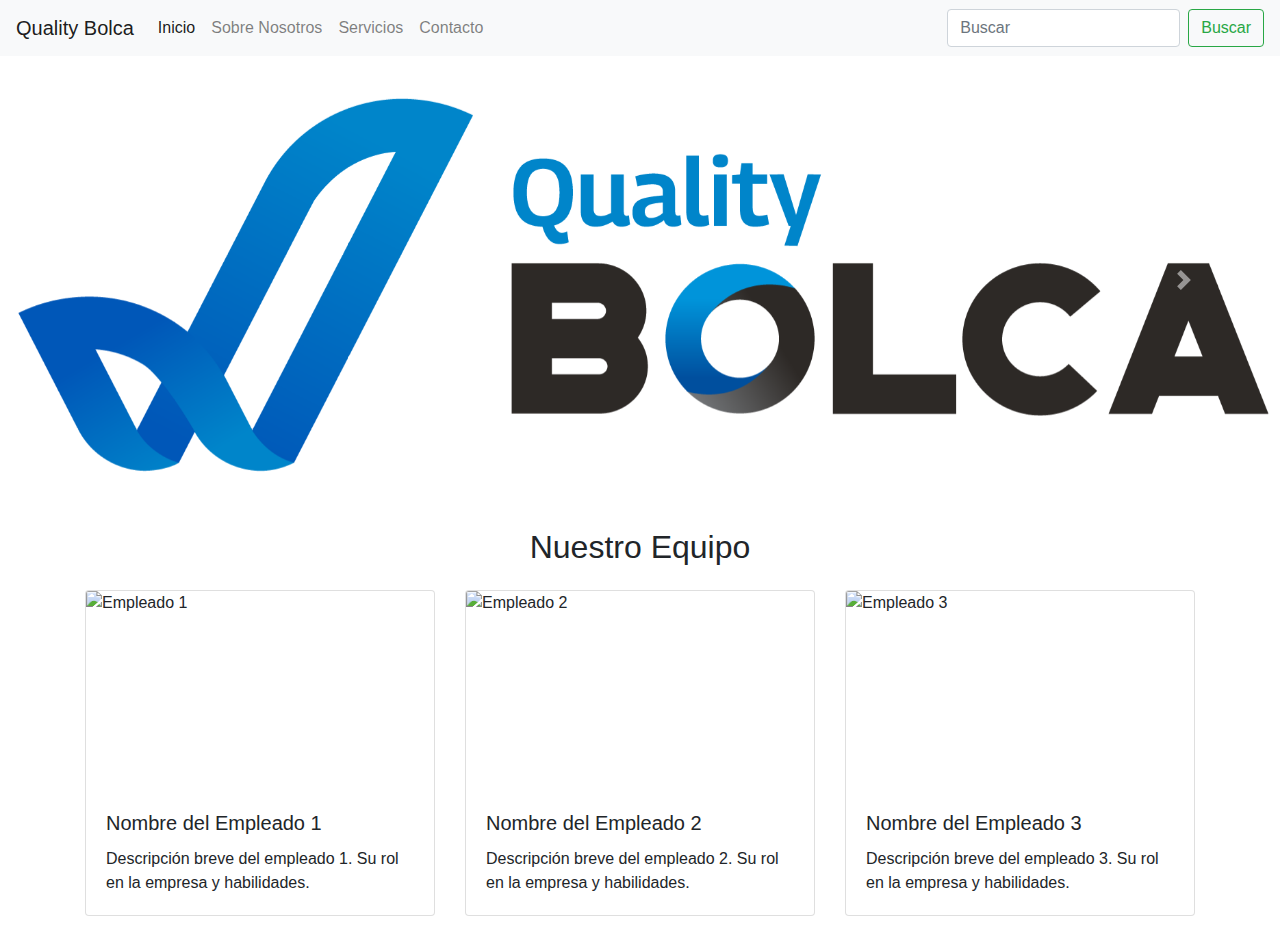
==== index.html @ 789fc7d4 "Cambios 1" ====
<!DOCTYPE html>
<html lang="es">
<head>
    <meta charset="UTF-8">
    <meta name="viewport" content="width=device-width, initial-scale=1.0">
    <title>Directorio</title>
    <!-- Enlace a Bootstrap CSS -->
    <link href="https://stackpath.bootstrapcdn.com/bootstrap/4.5.2/css/bootstrap.min.css" rel="stylesheet">
    <style>
        body {
            padding-top: 56px; /* Espacio para la navbar */
        }
        .carousel-item img {
            width: 100%;
            height: 400px; /* Ajusta la altura del carrusel a tu gusto */
            object-fit: cover;
        }
        .card-img-top {
            height: 200px;
            object-fit: cover;
        }
    </style>
</head>
<body>
    <!-- Navbar -->
    <nav class="navbar navbar-expand-lg navbar-light bg-light fixed-top">
        <a class="navbar-brand" href="#">Quality Bolca</a>
        <button class="navbar-toggler" type="button" data-toggle="collapse" data-target="#navbarNav" aria-controls="navbarNav" aria-expanded="false" aria-label="Toggle navigation">
            <span class="navbar-toggler-icon"></span>
        </button>
        <div class="collapse navbar-collapse" id="navbarNav">
            <ul class="navbar-nav mr-auto">
                <li class="nav-item active">
                    <a class="nav-link" href="#">Inicio <span class="sr-only">(actual)</span></a>
                </li>
                <li class="nav-item">
                    <a class="nav-link" href="#">Sobre Nosotros</a>
                </li>
                <li class="nav-item">
                    <a class="nav-link" href="#">Servicios</a>
                </li>
                <li class="nav-item">
                    <a class="nav-link" href="#">Contacto</a>
                </li>
            </ul>
            <!-- Formulario de búsqueda -->
            <form class="form-inline my-2 my-lg-0">
                <input class="form-control mr-sm-2" type="search" placeholder="Buscar" aria-label="Buscar">
                <button class="btn btn-outline-success my-2 my-sm-0" type="submit">Buscar</button>
            </form>
        </div>
    </nav>

    <!-- Carrusel -->
    <div id="carouselExampleIndicators" class="carousel slide mt-4" data-ride="carousel">
        <ol class="carousel-indicators">
            <li data-target="#carouselExampleIndicators" data-slide-to="0" class="active"></li>
            <li data-target="#carouselExampleIndicators" data-slide-to="1"></li>
            <li data-target="#carouselExampleIndicators" data-slide-to="2"></li>
        </ol>
        <div class="carousel-inner">
            <div class="carousel-item active">
                <img src="media/logo.png" class="d-block w-100" alt="...">
                <div class="carousel-caption d-none d-md-block">
                    
                </div>
            </div>
            <div class="carousel-item">
                <img src="media/logo-grupo--negative.webp" class="d-block w-100" alt="...">
                <div class="carousel-caption d-none d-md-block">
                   
                </div>
            </div>
            <div class="carousel-item">
                <img src="media/57e1c28912a8a.jpg" class="d-block w-100" alt="...">
                <div class="carousel-caption d-none d-md-block">
                    
                </div>
            </div>
        </div>
        <a class="carousel-control-prev" href="#carouselExampleIndicators" role="button" data-slide="prev">
            <span class="carousel-control-prev-icon" aria-hidden="true"></span>
            <span class="sr-only">Previous</span>
        </a>
        <a class="carousel-control-next" href="#carouselExampleIndicators" role="button" data-slide="next">
            <span class="carousel-control-next-icon" aria-hidden="true"></span>
            <span class="sr-only">Next</span>
        </a>
    </div>

    <!-- Información de Empleados -->
    <div class="container mt-5">
        <h2 class="text-center mb-4">Nuestro Equipo</h2>
        <div class="row">
            <!-- Tarjeta 1 -->
            <div class="col-md-4 mb-4">
                <div class="card">
                    <img src="https://via.placeholder.com/350x200?text=Empleado+1" class="card-img-top" alt="Empleado 1">
                    <div class="card-body">
                        <h5 class="card-title">Nombre del Empleado 1</h5>
                        <p class="card-text">Descripción breve del empleado 1. Su rol en la empresa y habilidades.</p>
                    </div>
                </div>
            </div>
            <!-- Tarjeta 2 -->
            <div class="col-md-4 mb-4">
                <div class="card">
                    <img src="https://via.placeholder.com/350x200?text=Empleado+2" class="card-img-top" alt="Empleado 2">
                    <div class="card-body">
                        <h5 class="card-title">Nombre del Empleado 2</h5>
                        <p class="card-text">Descripción breve del empleado 2. Su rol en la empresa y habilidades.</p>
                    </div>
                </div>
            </div>
            <!-- Tarjeta 3 -->
            <div class="col-md-4 mb-4">
                <div class="card">
                    <img src="https://via.placeholder.com/350x200?text=Empleado+3" class="card-img-top" alt="Empleado 3">
                    <div class="card-body">
                        <h5 class="card-title">Nombre del Empleado 3</h5>
                        <p class="card-text">Descripción breve del empleado 3. Su rol en la empresa y habilidades.</p>
                    </div>
                </div>
            </div>
        </div>
    </div>

    <!-- Enlace a Bootstrap JS y dependencias -->
    <script src="https://code.jquery.com/jquery-3.5.1.slim.min.js"></script>
    <script src="https://cdn.jsdelivr.net/npm/@popperjs/core@2.10.2/dist/umd/popper.min.js"></script>
    <script src="https://stackpath.bootstrapcdn.com/bootstrap/4.5.2/js/bootstrap.min.js"></script>
</body>
</html>
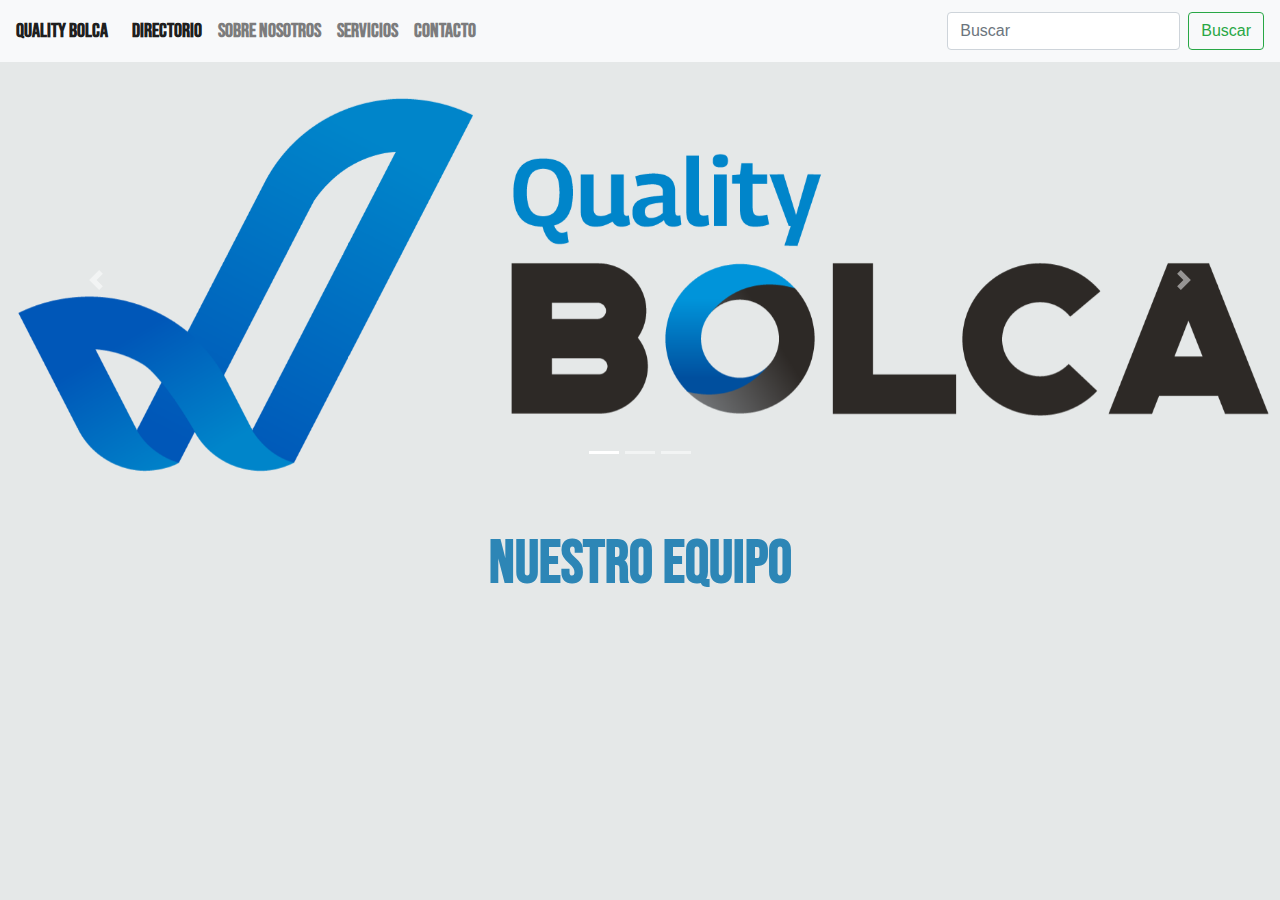
==== commit 34c040f9: "Script JS" ====
--- a/index.html
+++ b/index.html
@@ -6,32 +6,23 @@
     <title>Directorio</title>
     <!-- Enlace a Bootstrap CSS -->
     <link href="https://stackpath.bootstrapcdn.com/bootstrap/4.5.2/css/bootstrap.min.css" rel="stylesheet">
-    <style>
-        body {
-            padding-top: 56px; /* Espacio para la navbar */
-        }
-        .carousel-item img {
-            width: 100%;
-            height: 400px; /* Ajusta la altura del carrusel a tu gusto */
-            object-fit: cover;
-        }
-        .card-img-top {
-            height: 200px;
-            object-fit: cover;
-        }
-    </style>
+    <!-- Enlace a tu archivo CSS -->
+    <link href="styles.css" rel="stylesheet">
+    <link rel="preconnect" href="https://fonts.googleapis.com">
+    <link rel="preconnect" href="https://fonts.gstatic.com" crossorigin>
+    <link href="https://fonts.googleapis.com/css2?family=Bebas+Neue&display=swap" rel="stylesheet">
 </head>
 <body>
     <!-- Navbar -->
     <nav class="navbar navbar-expand-lg navbar-light bg-light fixed-top">
-        <a class="navbar-brand" href="#">Quality Bolca</a>
+        <a  class="navbar-brand" href="#">Quality Bolca</a>
         <button class="navbar-toggler" type="button" data-toggle="collapse" data-target="#navbarNav" aria-controls="navbarNav" aria-expanded="false" aria-label="Toggle navigation">
             <span class="navbar-toggler-icon"></span>
         </button>
         <div class="collapse navbar-collapse" id="navbarNav">
             <ul class="navbar-nav mr-auto">
                 <li class="nav-item active">
-                    <a class="nav-link" href="#">Inicio <span class="sr-only">(actual)</span></a>
+                    <a class="nav-link" href="#">Directorio <span class="sr-only">(actual)</span></a>
                 </li>
                 <li class="nav-item">
                     <a class="nav-link" href="#">Sobre Nosotros</a>
@@ -44,10 +35,11 @@
                 </li>
             </ul>
             <!-- Formulario de búsqueda -->
-            <form class="form-inline my-2 my-lg-0">
-                <input class="form-control mr-sm-2" type="search" placeholder="Buscar" aria-label="Buscar">
+            <form class="form-inline my-2 my-lg-0" id="search-form">
+                <input id="search-input" class="form-control mr-sm-2" type="search" placeholder="Buscar" aria-label="Buscar">
                 <button class="btn btn-outline-success my-2 my-sm-0" type="submit">Buscar</button>
             </form>
+            
         </div>
     </nav>
 
@@ -61,21 +53,15 @@
         <div class="carousel-inner">
             <div class="carousel-item active">
                 <img src="media/logo.png" class="d-block w-100" alt="...">
-                <div class="carousel-caption d-none d-md-block">
-                    
-                </div>
+                <div class="carousel-caption d-none d-md-block"></div>
             </div>
             <div class="carousel-item">
                 <img src="media/logo-grupo--negative.webp" class="d-block w-100" alt="...">
-                <div class="carousel-caption d-none d-md-block">
-                   
-                </div>
+                <div class="carousel-caption d-none d-md-block"></div>
             </div>
             <div class="carousel-item">
                 <img src="media/57e1c28912a8a.jpg" class="d-block w-100" alt="...">
-                <div class="carousel-caption d-none d-md-block">
-                    
-                </div>
+                <div class="carousel-caption d-none d-md-block"></div>
             </div>
         </div>
         <a class="carousel-control-prev" href="#carouselExampleIndicators" role="button" data-slide="prev">
@@ -90,38 +76,9 @@
 
     <!-- Información de Empleados -->
     <div class="container mt-5">
-        <h2 class="text-center mb-4">Nuestro Equipo</h2>
-        <div class="row">
-            <!-- Tarjeta 1 -->
-            <div class="col-md-4 mb-4">
-                <div class="card">
-                    <img src="https://via.placeholder.com/350x200?text=Empleado+1" class="card-img-top" alt="Empleado 1">
-                    <div class="card-body">
-                        <h5 class="card-title">Nombre del Empleado 1</h5>
-                        <p class="card-text">Descripción breve del empleado 1. Su rol en la empresa y habilidades.</p>
-                    </div>
-                </div>
-            </div>
-            <!-- Tarjeta 2 -->
-            <div class="col-md-4 mb-4">
-                <div class="card">
-                    <img src="https://via.placeholder.com/350x200?text=Empleado+2" class="card-img-top" alt="Empleado 2">
-                    <div class="card-body">
-                        <h5 class="card-title">Nombre del Empleado 2</h5>
-                        <p class="card-text">Descripción breve del empleado 2. Su rol en la empresa y habilidades.</p>
-                    </div>
-                </div>
-            </div>
-            <!-- Tarjeta 3 -->
-            <div class="col-md-4 mb-4">
-                <div class="card">
-                    <img src="https://via.placeholder.com/350x200?text=Empleado+3" class="card-img-top" alt="Empleado 3">
-                    <div class="card-body">
-                        <h5 class="card-title">Nombre del Empleado 3</h5>
-                        <p class="card-text">Descripción breve del empleado 3. Su rol en la empresa y habilidades.</p>
-                    </div>
-                </div>
-            </div>
+        <h2 class="text-center mb-4">NUESTRO EQUIPO </h2>
+        <div class="row" id="employee-cards">
+            <!-- Las tarjetas se agregarán aquí dinámicamente -->
         </div>
     </div>
 
@@ -129,5 +86,7 @@
     <script src="https://code.jquery.com/jquery-3.5.1.slim.min.js"></script>
     <script src="https://cdn.jsdelivr.net/npm/@popperjs/core@2.10.2/dist/umd/popper.min.js"></script>
     <script src="https://stackpath.bootstrapcdn.com/bootstrap/4.5.2/js/bootstrap.min.js"></script>
+    <!-- Enlace a tu archivo JavaScript -->
+    <script src="scripts.js"></script>
 </body>
 </html>
--- a/styles.css
+++ b/styles.css
@@ -0,0 +1,27 @@
+body {
+    padding-top: 56px; /* Espacio para la navbar */
+    background-color: #e5e8e8 ;
+}
+
+.carousel-item img {
+    width: 100%;
+    height: 400px; /* Ajusta la altura del carrusel a tu gusto */
+    object-fit: cover;
+}
+
+.card-img-top {
+    height: 200px;
+    object-fit: cover;
+}
+h1, h2, h3, h4, h5, h6 {
+    font-family: 'Bebas Neue', sans-serif;
+    font-weight: 700; /* Puedes ajustar el peso de la fuente si lo deseas */
+    color: #2d86b6 ;
+    font-size: 60px;
+}
+a{
+    font-family: 'Bebas Neue', sans-serif;
+    font-weight: 700; /* Puedes ajustar el peso de la fuente si lo deseas */
+    color: #2d86b6 ;
+    font-size: 20px;
+}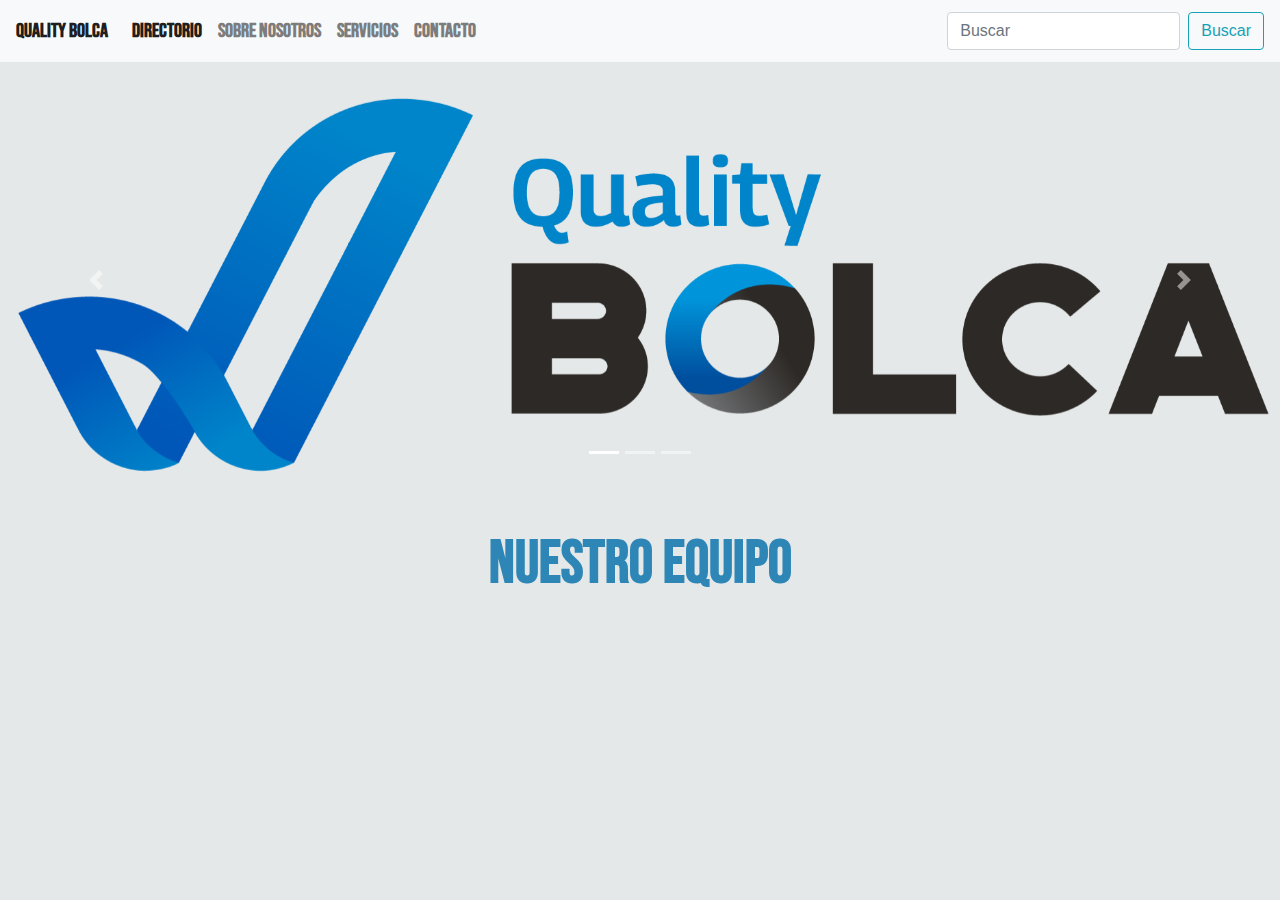
==== commit b6771137: "Botones" ====
--- a/index.html
+++ b/index.html
@@ -37,7 +37,7 @@
             <!-- Formulario de búsqueda -->
             <form class="form-inline my-2 my-lg-0" id="search-form">
                 <input id="search-input" class="form-control mr-sm-2" type="search" placeholder="Buscar" aria-label="Buscar">
-                <button class="btn btn-outline-success my-2 my-sm-0" type="submit">Buscar</button>
+                <button class="btn btn-outline-info" type="submit">Buscar</button>
             </form>
             
         </div>
@@ -60,7 +60,7 @@
                 <div class="carousel-caption d-none d-md-block"></div>
             </div>
             <div class="carousel-item">
-                <img src="media/57e1c28912a8a.jpg" class="d-block w-100" alt="...">
+                <img src="media/logo.webp" class="d-block w-100" alt="...">
                 <div class="carousel-caption d-none d-md-block"></div>
             </div>
         </div>
